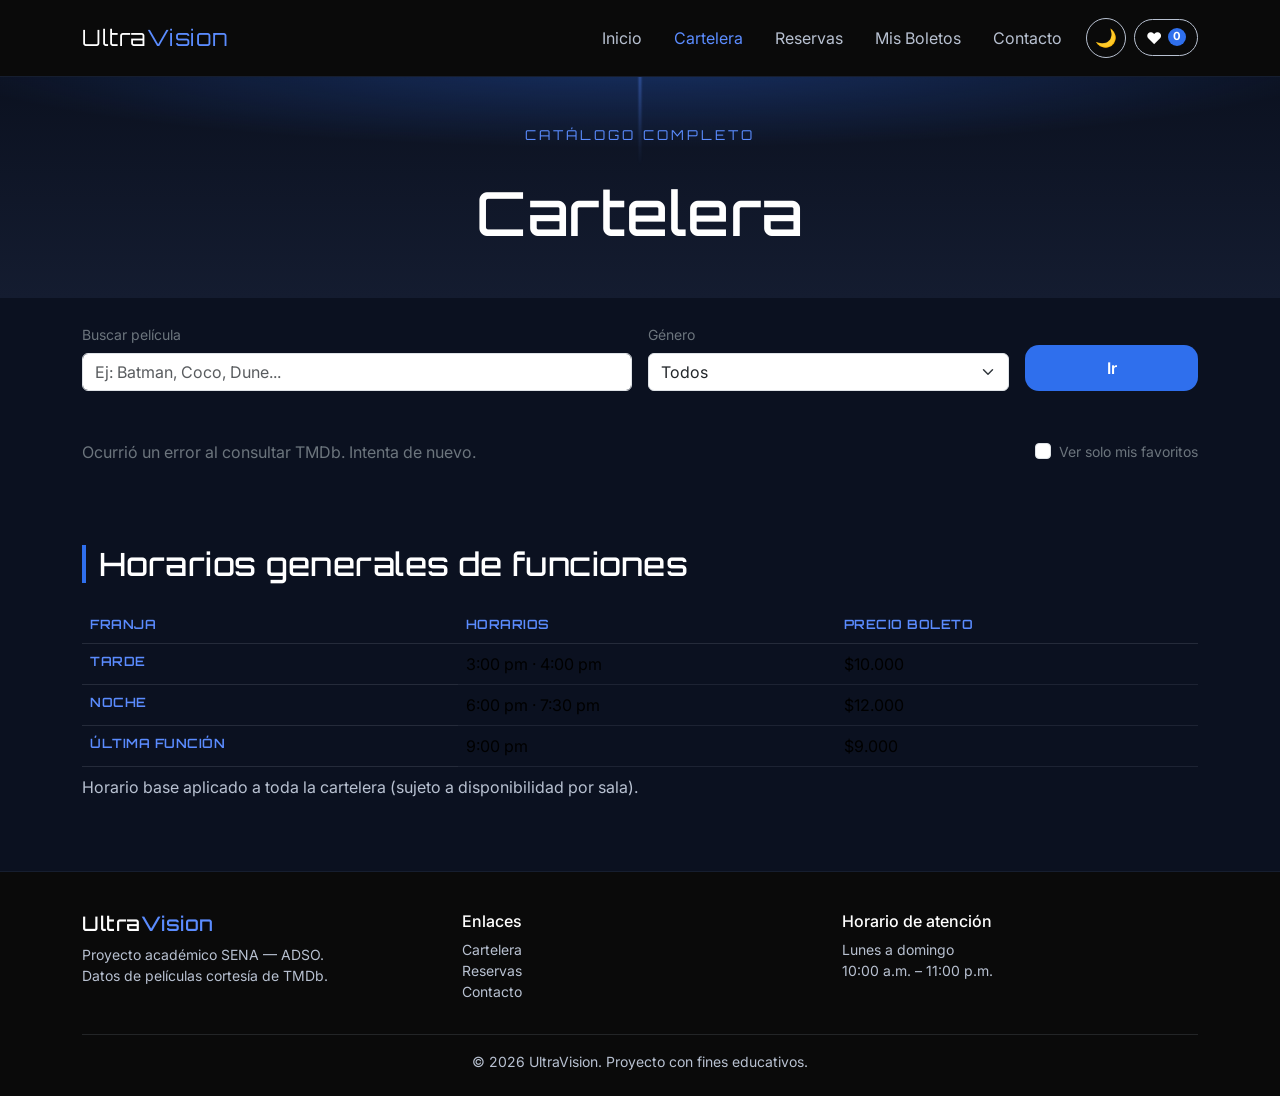
==== pages/cartelera.html @ 1c64a158 "ultimo cambio" ====
<!DOCTYPE html>
<html lang="es">

<head>
  <meta charset="UTF-8">
  <meta name="viewport" content="width=device-width, initial-scale=1.0">
  <title>UltraVision | Cartelera</title>

  <link rel="preconnect" href="https://fonts.googleapis.com">
  <link href="https://fonts.googleapis.com/css2?family=Orbitron:wght@500;700&family=Inter:wght@400;500;600&display=swap"
    rel="stylesheet">

  <link href="https://cdn.jsdelivr.net/npm/bootstrap@5.3.3/dist/css/bootstrap.min.css" rel="stylesheet">
  <link rel="icon" type="image/svg+xml" href="../icons/favicon.svg">
  <link rel="stylesheet" href="../css/styles.css">
</head>

<body>

  <!-- Menú superior (igual al de index.html) -->
  <nav class="navbar navbar-expand-lg navbar-uv sticky-top py-3">
    <div class="container">
      <a class="navbar-brand brand" href="../index.html">Ultra<span>Vision</span></a>
      <button class="navbar-toggler" type="button" data-bs-toggle="collapse" data-bs-target="#navMenu">
        <span class="navbar-toggler-icon"></span>
      </button>
      <div class="collapse navbar-collapse" id="navMenu">
        <ul class="navbar-nav ms-auto gap-lg-3 text-center">
          <li class="nav-item"><a class="nav-link" href="../index.html">Inicio</a></li>
          <li class="nav-item"><a class="nav-link active" href="cartelera.html">Cartelera</a></li>
          <li class="nav-item"><a class="nav-link" href="reservas.html">Reservas</a></li>
          <li class="nav-item"><a class="nav-link" href="mis-boletos.html">Mis Boletos</a></li>
          <li class="nav-item"><a class="nav-link" href="contacto.html">Contacto</a></li>
        </ul>
        <button id="toggleTema" class="ms-lg-3 mt-3 mt-lg-0 mx-auto mx-lg-0" title="Cambiar tema">🌙</button>
        <span class="btn-favoritos-nav ms-lg-2 mt-2 mt-lg-0 mx-auto mx-lg-0" title="Películas favoritas guardadas">
          ❤️ <span id="badgeFavoritos" class="badge-favoritos">0</span>
        </span>
      </div>
    </div>
  </nav>

  <header class="hero-uv py-5">
    <p class="eyebrow">Catálogo completo</p>
    <h1 class="mb-0">Cartelera</h1>
  </header>

  <!-- Buscador + filtro de género. Al enviar, cartelera.js consulta la API -->
  <section class="container mt-4">
    <form id="formFiltros" class="row g-3 align-items-end" role="search">
      <div class="col-12 col-md-6">
        <label for="inputBuscar" class="form-label text-secondary small">Buscar película</label>
        <input type="search" id="inputBuscar" class="form-control" placeholder="Ej: Batman, Coco, Dune...">
      </div>
      <div class="col-8 col-md-4">
        <label for="selectGenero" class="form-label text-secondary small">Género</label>
        <select id="selectGenero" class="form-select">
          <option value="">Todos</option>
        </select>
      </div>
      <div class="col-4 col-md-2">
        <button type="submit" class="btn-uv-primary w-100">Ir</button>
      </div>
    </form>
  </section>

  <!-- Resultados: cartelera.js llena esto con las tarjetas de película -->
  <section class="container my-5">
    <div class="d-flex justify-content-between align-items-center flex-wrap gap-2 mb-2">
      <p id="mensajeEstado" class="text-secondary mb-0"></p>
      <div class="form-check">
        <input class="form-check-input" type="checkbox" id="checkSoloFavoritos">
        <label class="form-check-label text-secondary small" for="checkSoloFavoritos">
          Ver solo mis favoritos
        </label>
      </div>
    </div>
    <div class="row g-4" id="contenedorCartelera"></div>

    <nav aria-label="Paginación de cartelera" class="mt-5">
      <ul class="pagination pagination-uv justify-content-center" id="paginacionCartelera"></ul>
    </nav>
  </section>

  <!-- Tabla fija con los horarios generales (no depende de la API) -->
  <section class="container my-5">
    <h2 class="section-title">Horarios generales de funciones</h2>
    <div class="table-responsive">
      <table class="table table-uv">
        <caption>Horario base aplicado a toda la cartelera (sujeto a disponibilidad por sala).</caption>
        <thead>
          <tr>
            <th scope="col">Franja</th>
            <th scope="col">Horarios</th>
            <th scope="col">Precio boleto</th>
          </tr>
        </thead>
        <tbody>
          <tr>
            <th scope="row">Tarde</th>
            <td>3:00 pm · 4:00 pm</td>
            <td>$10.000</td>
          </tr>
          <tr>
            <th scope="row">Noche</th>
            <td>6:00 pm · 7:30 pm</td>
            <td>$12.000</td>
          </tr>
          <tr>
            <th scope="row">Última función</th>
            <td>9:00 pm</td>
            <td>$9.000</td>
          </tr>
        </tbody>
      </table>
    </div>
  </section>

  <footer class="footer-uv text-center text-md-start">
    <div class="container">
      <div class="row gy-3">
        <div class="col-md-4">
          <h5 class="brand text-white">Ultra<span style="color: var(--uv-blue-glow);">Vision</span></h5>
          <p class="small mb-0">Proyecto académico SENA — ADSO.<br>Datos de películas cortesía de TMDb.</p>
        </div>
        <div class="col-md-4">
          <h6 class="text-white">Enlaces</h6>
          <ul class="list-unstyled small">
            <li><a href="cartelera.html">Cartelera</a></li>
            <li><a href="reservas.html">Reservas</a></li>
            <li><a href="contacto.html">Contacto</a></li>
          </ul>
        </div>
        <div class="col-md-4">
          <h6 class="text-white">Horario de atención</h6>
          <p class="small mb-0">Lunes a domingo<br>10:00 a.m. – 11:00 p.m.</p>
        </div>
      </div>
      <hr class="border-secondary my-3">
      <p class="small mb-0 text-center">&copy; 2026 UltraVision. Proyecto con fines educativos.</p>
    </div>
  </footer>

  <script src="https://cdn.jsdelivr.net/npm/bootstrap@5.3.3/dist/js/bootstrap.bundle.min.js"></script>
  <!-- api.js y app.js deben cargar antes que cartelera.js -->
  <script src="../js/api.js"></script>
  <script src="../js/app.js"></script>
  <script src="../js/cartelera.js"></script>
</body>

</html>
---- css/styles.css ----
/* Colores y tipografías principales del sitio, reutilizables en todo el CSS */
:root {
  --uv-bg: #0B1120;
  --uv-bg-alt: #141C30;
  --uv-bg-card: #1B2540;
  --uv-blue: #2F6FED;
  --uv-blue-glow: #5B8CFF;
  --uv-gray: #B8C1D1;
  --uv-black: #0A0A0A;
  --uv-white: #FFFFFF;

  --font-display: 'Orbitron', sans-serif;
  --font-body: 'Inter', sans-serif;

  --uv-radius: 14px;
  --uv-transition: 0.25s ease;
}

* {
  box-sizing: border-box;
}

body {
  background-color: var(--uv-bg);
  color: var(--uv-white);
  font-family: var(--font-body);
  margin: 0;
  padding: 0;
}

/* Títulos y logo usan la fuente "de cine" */
h1,
h2,
h3,
h4,
.brand {
  font-family: var(--font-display);
  letter-spacing: 0.5px;
}

a {
  text-decoration: none;
  color: var(--uv-blue-glow);
}

/* Navbar */
.navbar-uv {
  background-color: var(--uv-black);
  border-bottom: 1px solid rgba(91, 140, 255, 0.15);
}

.navbar-uv .brand {
  color: var(--uv-white);
  font-size: 1.4rem;
}

.navbar-uv .brand span {
  color: var(--uv-blue-glow);
}

.navbar-uv .nav-link {
  color: var(--uv-gray) !important;
  transition: color var(--uv-transition);
}

.navbar-uv .nav-link:hover,
.navbar-uv .nav-link.active {
  color: var(--uv-blue-glow) !important;
}

/* Hero: fondo con degradado azul + una línea de luz animada (::before) */
.hero-uv {
  position: relative;
  overflow: hidden;
  background: radial-gradient(ellipse 80% 60% at 50% -10%, rgba(47, 111, 237, 0.35), transparent 70%),
    linear-gradient(180deg, var(--uv-bg) 0%, var(--uv-bg-alt) 100%);
  padding: 5rem 1.5rem 4rem;
  text-align: center;
}

.hero-uv::before {
  content: "";
  position: absolute;
  top: -20%;
  left: 50%;
  width: 2px;
  height: 60%;
  background: linear-gradient(180deg, rgba(91, 140, 255, 0.8), transparent);
  transform: translateX(-50%) rotate(0deg);
  filter: blur(1px);
  animation: uv-beam-sweep 6s ease-in-out infinite;
  pointer-events: none;
}

/* Mueve la línea de luz de un lado a otro */
@keyframes uv-beam-sweep {

  0%,
  100% {
    transform: translateX(-50%) rotate(-12deg);
    opacity: 0.5;
  }

  50% {
    transform: translateX(-50%) rotate(12deg);
    opacity: 0.9;
  }
}

.hero-uv .eyebrow {
  color: var(--uv-blue-glow);
  font-family: var(--font-display);
  font-size: 0.85rem;
  letter-spacing: 3px;
  text-transform: uppercase;
}

.hero-uv h1 {
  font-size: clamp(2.2rem, 5vw, 3.8rem);
  margin: 0.5rem 0 1rem;
}

.hero-uv p {
  color: var(--uv-gray);
  max-width: 600px;
  margin: 0 auto 2rem;
}

/* Botones */
.btn-uv-primary {
  background-color: var(--uv-blue);
  color: var(--uv-white);
  border: none;
  border-radius: var(--uv-radius);
  padding: 0.7rem 1.8rem;
  font-weight: 600;
  transition: background-color var(--uv-transition), transform var(--uv-transition);
}

.btn-uv-primary:hover {
  background-color: var(--uv-blue-glow);
  color: var(--uv-white);
  transform: translateY(-2px);
}

.btn-uv-outline {
  background-color: transparent;
  color: var(--uv-white);
  border: 1px solid var(--uv-gray);
  border-radius: var(--uv-radius);
  padding: 0.7rem 1.8rem;
  transition: border-color var(--uv-transition), color var(--uv-transition);
}

.btn-uv-outline:hover {
  border-color: var(--uv-blue-glow);
  color: var(--uv-blue-glow);
}

/* Tarjetas de película */
.card-uv {
  position: relative;
  /* para poder ubicar el botón de favorito adentro */
  background-color: var(--uv-bg-card);
  border: 1px solid rgba(184, 193, 209, 0.08);
  border-radius: var(--uv-radius);
  overflow: hidden;
  transition: transform var(--uv-transition), box-shadow var(--uv-transition);
}

.card-uv:hover {
  transform: translateY(-6px);
  box-shadow: 0 12px 30px rgba(47, 111, 237, 0.25);
}

.card-uv img {
  width: 100%;
  aspect-ratio: 2 / 3;
  /* proporción de póster de cine */
  object-fit: cover;
}

.card-uv .card-body {
  color: var(--uv-white);
}

.card-uv .card-body small {
  color: var(--uv-gray);
}

/* Línea azul a la izquierda de cada título de sección */
.section-title {
  border-left: 4px solid var(--uv-blue);
  padding-left: 0.8rem;
  margin-bottom: 1.5rem;
}

/* Footer */
.footer-uv {
  background-color: var(--uv-black);
  color: var(--uv-gray);
  padding: 2.5rem 1.5rem 1.5rem;
  border-top: 1px solid rgba(91, 140, 255, 0.15);
}

.footer-uv a {
  color: var(--uv-gray);
}

.footer-uv a:hover {
  color: var(--uv-blue-glow);
}

@media (max-width: 768px) {
  .hero-uv {
    padding: 3.5rem 1rem 2.5rem;
  }
}

/* Contorno visible al navegar con teclado (accesibilidad) */
a:focus-visible,
button:focus-visible,
input:focus-visible {
  outline: 2px solid var(--uv-blue-glow);
  outline-offset: 2px;
}

/* Modo claro: al agregar la clase "light-mode" al body (con JS),
   estas variables se sobrescriben y todo el sitio cambia de color */
body.light-mode {
  --uv-bg: #F4F6FB;
  --uv-bg-alt: #E7ECF7;
  --uv-bg-card: #FFFFFF;
  --uv-black: #FFFFFF;
  --uv-gray: #4A5568;
  --uv-white: #0B1120;
}

body.light-mode .navbar-uv {
  border-bottom: 1px solid rgba(47, 111, 237, 0.15);
}

body.light-mode .navbar-uv .brand {
  color: var(--uv-white);
}

body.light-mode .card-uv {
  border: 1px solid rgba(11, 17, 32, 0.08);
  box-shadow: 0 2px 10px rgba(11, 17, 32, 0.06);
}

body.light-mode .footer-uv {
  border-top: 1px solid rgba(47, 111, 237, 0.15);
}

body.light-mode .table-uv {
  color: var(--uv-white);
}

/* Botón de tema (🌙 / ☀️) */
#toggleTema {
  background: transparent;
  border: 1px solid var(--uv-gray);
  color: var(--uv-white);
  border-radius: 50px;
  width: 40px;
  height: 40px;
  display: inline-flex;
  align-items: center;
  justify-content: center;
  font-size: 1.1rem;
  transition: border-color var(--uv-transition), transform var(--uv-transition);
}

#toggleTema:hover {
  border-color: var(--uv-blue-glow);
  transform: rotate(15deg);
}

/* Botón corazón dentro de cada card */
.btn-favorito {
  background: rgba(10, 10, 10, 0.55);
  border: none;
  border-radius: 50%;
  width: 34px;
  height: 34px;
  display: flex;
  align-items: center;
  justify-content: center;
  position: absolute;
  top: 8px;
  right: 8px;
  font-size: 1.1rem;
  transition: transform var(--uv-transition);
}

.btn-favorito:hover {
  transform: scale(1.15);
}

/* Botón "❤️ 0" en el navbar */
.btn-favoritos-nav {
  background: transparent;
  border: 1px solid var(--uv-gray);
  color: var(--uv-white);
  border-radius: 50px;
  padding: 0.35rem 0.7rem;
  display: inline-flex;
  align-items: center;
  gap: 0.35rem;
  transition: border-color var(--uv-transition), color var(--uv-transition);
}

.btn-favoritos-nav:hover {
  border-color: var(--uv-blue-glow);
  color: var(--uv-blue-glow);
}

.badge-favoritos {
  background-color: var(--uv-blue);
  color: #fff;
  font-size: 0.7rem;
  font-weight: 700;
  border-radius: 999px;
  min-width: 18px;
  height: 18px;
  display: inline-flex;
  align-items: center;
  justify-content: center;
  padding: 0 4px;
  position: relative;
  top: -1px;
}

/* Respeta la preferencia de "reducir movimiento" del sistema operativo */
@media (prefers-reduced-motion: reduce) {
  .hero-uv::before {
    animation: none;
  }

  .card-uv:hover {
    transform: none;
  }
}

/* Paginación de resultados (botones 1, 2, 3...) */
.pagination-uv .page-link {
  background-color: var(--uv-bg-card);
  border-color: rgba(184, 193, 209, 0.15);
  color: var(--uv-gray);
}

.pagination-uv .page-item.active .page-link {
  background-color: var(--uv-blue);
  border-color: var(--uv-blue);
  color: #fff;
}

.pagination-uv .page-link:hover {
  background-color: var(--uv-bg-alt);
  color: var(--uv-blue-glow);
}

.pagination-uv .page-item.disabled .page-link {
  background-color: var(--uv-bg-card);
  opacity: 0.4;
}

/* Efecto "brillante" que se muestra mientras cargan los pósters */
.skeleton-uv {
  background: linear-gradient(90deg, var(--uv-bg-card) 25%, var(--uv-bg-alt) 37%, var(--uv-bg-card) 63%);
  background-size: 400% 100%;
  animation: skeletonShine 1.4s ease infinite;
  border-radius: var(--uv-radius);
  aspect-ratio: 2 / 3;
}

@keyframes skeletonShine {
  0% {
    background-position: 100% 50%;
  }

  100% {
    background-position: 0 50%;
  }
}

@media (prefers-reduced-motion: reduce) {
  .skeleton-uv {
    animation: none;
  }
}

/* Tablas, por ejemplo para la lista de "Mis Boletos" */
.table-uv {
  color: var(--uv-white);
  --bs-table-bg: transparent;
}

.table-uv th {
  color: var(--uv-blue-glow);
  font-family: var(--font-display);
  font-weight: 600;
  font-size: 0.8rem;
  letter-spacing: 0.5px;
  text-transform: uppercase;
  border-color: rgba(184, 193, 209, 0.15) !important;
}

.table-uv td {
  border-color: rgba(184, 193, 209, 0.1) !important;
  vertical-align: middle;
}

.table-uv caption {
  color: var(--uv-gray);
}
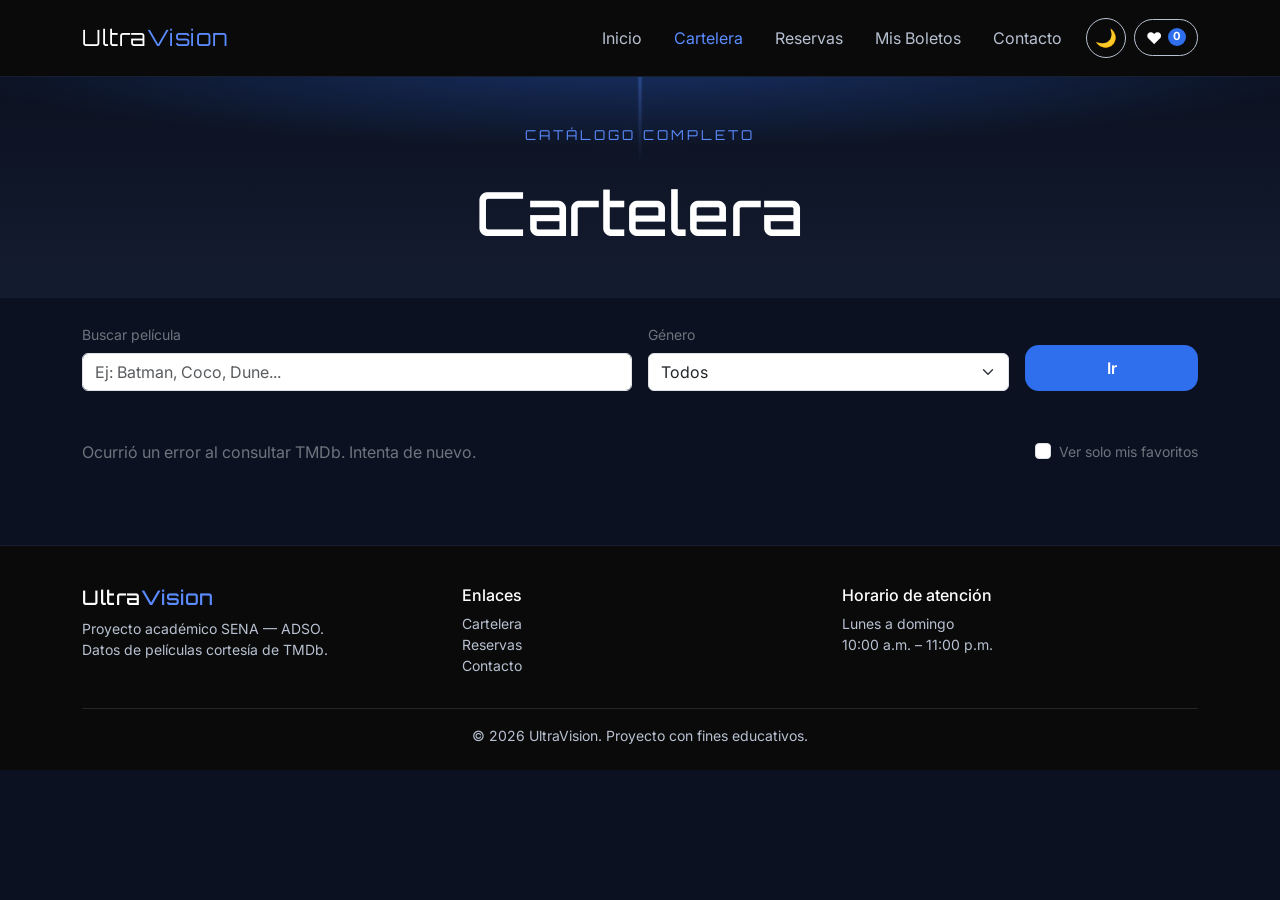
==== commit a43a54fe: "ca" ====
--- a/pages/cartelera.html
+++ b/pages/cartelera.html
@@ -82,40 +82,7 @@
     </nav>
   </section>
 
-  <!-- Tabla fija con los horarios generales (no depende de la API) -->
-  <section class="container my-5">
-    <h2 class="section-title">Horarios generales de funciones</h2>
-    <div class="table-responsive">
-      <table class="table table-uv">
-        <caption>Horario base aplicado a toda la cartelera (sujeto a disponibilidad por sala).</caption>
-        <thead>
-          <tr>
-            <th scope="col">Franja</th>
-            <th scope="col">Horarios</th>
-            <th scope="col">Precio boleto</th>
-          </tr>
-        </thead>
-        <tbody>
-          <tr>
-            <th scope="row">Tarde</th>
-            <td>3:00 pm · 4:00 pm</td>
-            <td>$10.000</td>
-          </tr>
-          <tr>
-            <th scope="row">Noche</th>
-            <td>6:00 pm · 7:30 pm</td>
-            <td>$12.000</td>
-          </tr>
-          <tr>
-            <th scope="row">Última función</th>
-            <td>9:00 pm</td>
-            <td>$9.000</td>
-          </tr>
-        </tbody>
-      </table>
-    </div>
-  </section>
-
+  <!-- Pie de página -->
   <footer class="footer-uv text-center text-md-start">
     <div class="container">
       <div class="row gy-3">
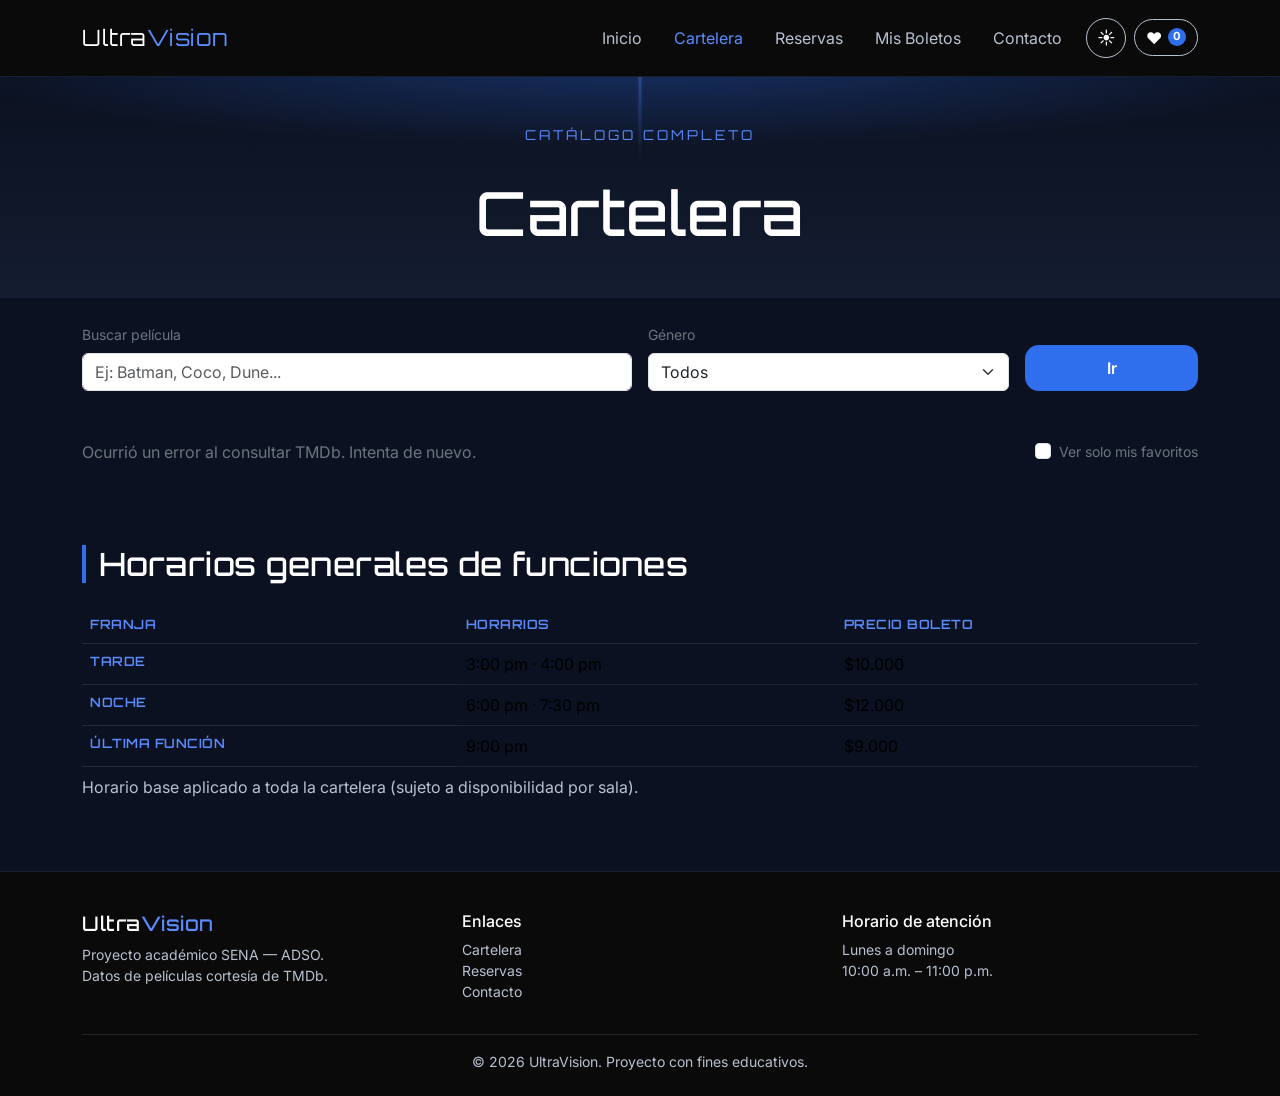
==== commit 5b4b1e80: "cambio en dark y light mode" ====
--- a/pages/cartelera.html
+++ b/pages/cartelera.html
@@ -32,7 +32,7 @@
           <li class="nav-item"><a class="nav-link" href="mis-boletos.html">Mis Boletos</a></li>
           <li class="nav-item"><a class="nav-link" href="contacto.html">Contacto</a></li>
         </ul>
-        <button id="toggleTema" class="ms-lg-3 mt-3 mt-lg-0 mx-auto mx-lg-0" title="Cambiar tema">🌙</button>
+        <button id="toggleTema" class="ms-lg-3 mt-3 mt-lg-0 mx-auto mx-lg-0" title="Cambiar tema">☀️</button>
         <span class="btn-favoritos-nav ms-lg-2 mt-2 mt-lg-0 mx-auto mx-lg-0" title="Películas favoritas guardadas">
           ❤️ <span id="badgeFavoritos" class="badge-favoritos">0</span>
         </span>
@@ -82,7 +82,40 @@
     </nav>
   </section>
 
-  <!-- Pie de página -->
+  <!-- Tabla fija con los horarios generales (no depende de la API) -->
+  <section class="container my-5">
+    <h2 class="section-title">Horarios generales de funciones</h2>
+    <div class="table-responsive">
+      <table class="table table-uv">
+        <caption>Horario base aplicado a toda la cartelera (sujeto a disponibilidad por sala).</caption>
+        <thead>
+          <tr>
+            <th scope="col">Franja</th>
+            <th scope="col">Horarios</th>
+            <th scope="col">Precio boleto</th>
+          </tr>
+        </thead>
+        <tbody>
+          <tr>
+            <th scope="row">Tarde</th>
+            <td>3:00 pm · 4:00 pm</td>
+            <td>$10.000</td>
+          </tr>
+          <tr>
+            <th scope="row">Noche</th>
+            <td>6:00 pm · 7:30 pm</td>
+            <td>$12.000</td>
+          </tr>
+          <tr>
+            <th scope="row">Última función</th>
+            <td>9:00 pm</td>
+            <td>$9.000</td>
+          </tr>
+        </tbody>
+      </table>
+    </div>
+  </section>
+
   <footer class="footer-uv text-center text-md-start">
     <div class="container">
       <div class="row gy-3">
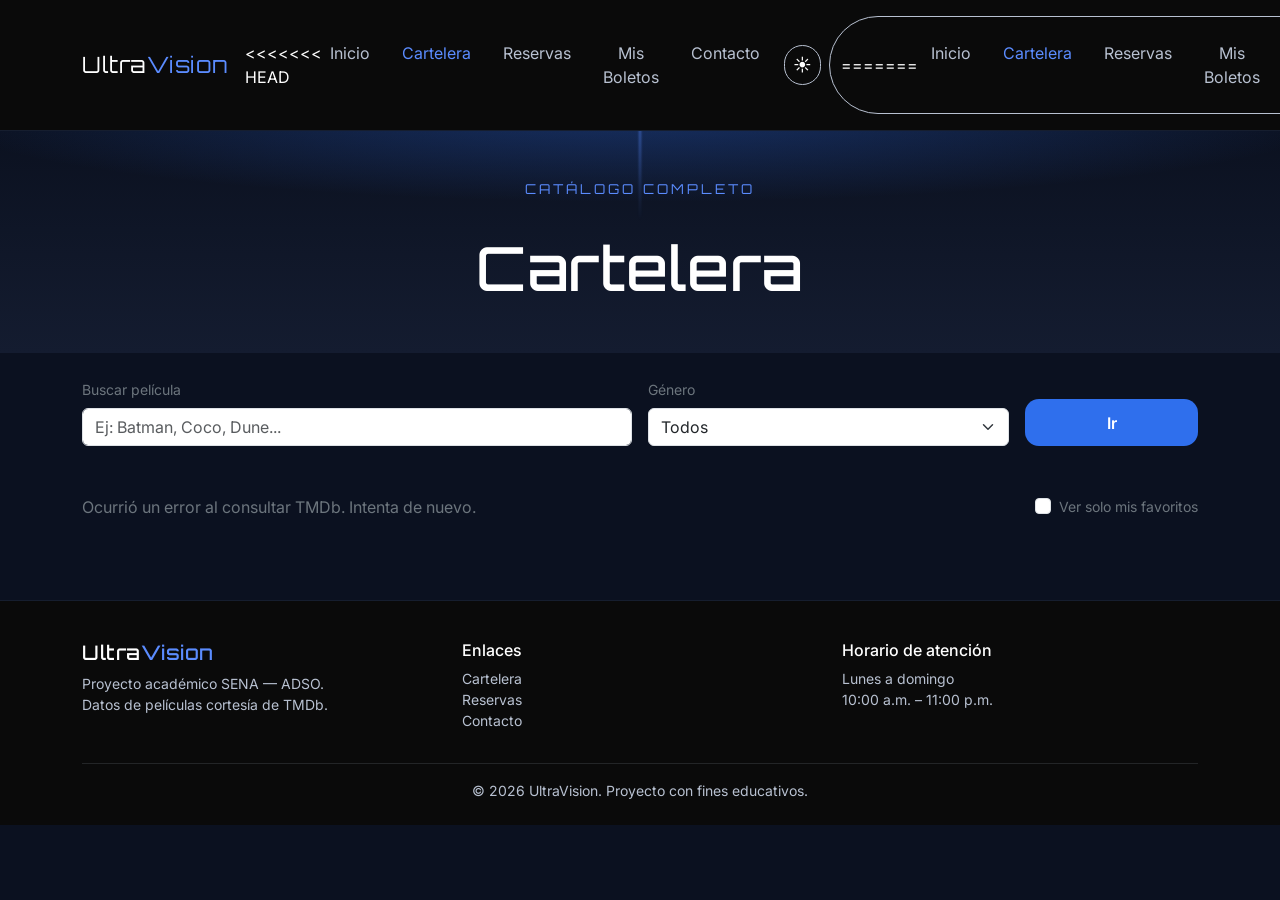
==== commit 7c488319: "cambio en dark y light mode" ====
--- a/pages/cartelera.html
+++ b/pages/cartelera.html
@@ -2,28 +2,28 @@
 <html lang="es">
 
 <head>
-  <meta charset="UTF-8">
-  <meta name="viewport" content="width=device-width, initial-scale=1.0">
-  <title>UltraVision | Cartelera</title>
+    <meta charset="UTF-8">
+    <meta name="viewport" content="width=device-width, initial-scale=1.0">
+    <title>UltraVision | Cartelera</title>
 
-  <link rel="preconnect" href="https://fonts.googleapis.com">
-  <link href="https://fonts.googleapis.com/css2?family=Orbitron:wght@500;700&family=Inter:wght@400;500;600&display=swap"
-    rel="stylesheet">
+    <link rel="preconnect" href="https://fonts.googleapis.com">
+    <link href="https://fonts.googleapis.com/css2?family=Orbitron:wght@500;700&family=Inter:wght@400;500;600&display=swap" rel="stylesheet">
 
-  <link href="https://cdn.jsdelivr.net/npm/bootstrap@5.3.3/dist/css/bootstrap.min.css" rel="stylesheet">
-  <link rel="icon" type="image/svg+xml" href="../icons/favicon.svg">
-  <link rel="stylesheet" href="../css/styles.css">
+    <link href="https://cdn.jsdelivr.net/npm/bootstrap@5.3.3/dist/css/bootstrap.min.css" rel="stylesheet">
+    <link rel="icon" type="image/svg+xml" href="../icons/favicon.svg">
+    <link rel="stylesheet" href="../css/styles.css">
 </head>
 
 <body>
 
-  <!-- Menú superior (igual al de index.html) -->
-  <nav class="navbar navbar-expand-lg navbar-uv sticky-top py-3">
-    <div class="container">
-      <a class="navbar-brand brand" href="../index.html">Ultra<span>Vision</span></a>
-      <button class="navbar-toggler" type="button" data-bs-toggle="collapse" data-bs-target="#navMenu">
+    <!-- Menú superior (igual al de index.html) -->
+    <nav class="navbar navbar-expand-lg navbar-uv sticky-top py-3">
+        <div class="container">
+            <a class="navbar-brand brand" href="../index.html">Ultra<span>Vision</span></a>
+            <button class="navbar-toggler" type="button" data-bs-toggle="collapse" data-bs-target="#navMenu">
         <span class="navbar-toggler-icon"></span>
       </button>
+<<<<<<< HEAD
       <div class="collapse navbar-collapse" id="navMenu">
         <ul class="navbar-nav ms-auto gap-lg-3 text-center">
           <li class="nav-item"><a class="nav-link" href="../index.html">Inicio</a></li>
@@ -34,88 +34,67 @@
         </ul>
         <button id="toggleTema" class="ms-lg-3 mt-3 mt-lg-0 mx-auto mx-lg-0" title="Cambiar tema">☀️</button>
         <span class="btn-favoritos-nav ms-lg-2 mt-2 mt-lg-0 mx-auto mx-lg-0" title="Películas favoritas guardadas">
+=======
+            <div class="collapse navbar-collapse" id="navMenu">
+                <ul class="navbar-nav ms-auto gap-lg-3 text-center">
+                    <li class="nav-item"><a class="nav-link" href="../index.html">Inicio</a></li>
+                    <li class="nav-item"><a class="nav-link active" href="cartelera.html">Cartelera</a></li>
+                    <li class="nav-item"><a class="nav-link" href="reservas.html">Reservas</a></li>
+                    <li class="nav-item"><a class="nav-link" href="mis-boletos.html">Mis Boletos</a></li>
+                    <li class="nav-item"><a class="nav-link" href="contacto.html">Contacto</a></li>
+                </ul>
+                <button id="toggleTema" class="ms-lg-3 mt-3 mt-lg-0 mx-auto mx-lg-0" title="Cambiar tema">🌙</button>
+                <span class="btn-favoritos-nav ms-lg-2 mt-2 mt-lg-0 mx-auto mx-lg-0" title="Películas favoritas guardadas">
+>>>>>>> 82a6a83113a05e63a1d621880851ee2aac3d255f
           ❤️ <span id="badgeFavoritos" class="badge-favoritos">0</span>
-        </span>
-      </div>
-    </div>
-  </nav>
+                </span>
+            </div>
+        </div>
+    </nav>
 
-  <header class="hero-uv py-5">
-    <p class="eyebrow">Catálogo completo</p>
-    <h1 class="mb-0">Cartelera</h1>
-  </header>
+    <header class="hero-uv py-5">
+        <p class="eyebrow">Catálogo completo</p>
+        <h1 class="mb-0">Cartelera</h1>
+    </header>
 
-  <!-- Buscador + filtro de género. Al enviar, cartelera.js consulta la API -->
-  <section class="container mt-4">
-    <form id="formFiltros" class="row g-3 align-items-end" role="search">
-      <div class="col-12 col-md-6">
-        <label for="inputBuscar" class="form-label text-secondary small">Buscar película</label>
-        <input type="search" id="inputBuscar" class="form-control" placeholder="Ej: Batman, Coco, Dune...">
-      </div>
-      <div class="col-8 col-md-4">
-        <label for="selectGenero" class="form-label text-secondary small">Género</label>
-        <select id="selectGenero" class="form-select">
+    <!-- Buscador + filtro de género. Al enviar, cartelera.js consulta la API -->
+    <section class="container mt-4">
+        <form id="formFiltros" class="row g-3 align-items-end" role="search">
+            <div class="col-12 col-md-6">
+                <label for="inputBuscar" class="form-label text-secondary small">Buscar película</label>
+                <input type="search" id="inputBuscar" class="form-control" placeholder="Ej: Batman, Coco, Dune...">
+            </div>
+            <div class="col-8 col-md-4">
+                <label for="selectGenero" class="form-label text-secondary small">Género</label>
+                <select id="selectGenero" class="form-select">
           <option value="">Todos</option>
         </select>
-      </div>
-      <div class="col-4 col-md-2">
-        <button type="submit" class="btn-uv-primary w-100">Ir</button>
-      </div>
-    </form>
-  </section>
+            </div>
+            <div class="col-4 col-md-2">
+                <button type="submit" class="btn-uv-primary w-100">Ir</button>
+            </div>
+        </form>
+    </section>
 
-  <!-- Resultados: cartelera.js llena esto con las tarjetas de película -->
-  <section class="container my-5">
-    <div class="d-flex justify-content-between align-items-center flex-wrap gap-2 mb-2">
-      <p id="mensajeEstado" class="text-secondary mb-0"></p>
-      <div class="form-check">
-        <input class="form-check-input" type="checkbox" id="checkSoloFavoritos">
-        <label class="form-check-label text-secondary small" for="checkSoloFavoritos">
+    <!-- Resultados: cartelera.js llena esto con las tarjetas de película -->
+    <section class="container my-5">
+        <div class="d-flex justify-content-between align-items-center flex-wrap gap-2 mb-2">
+            <p id="mensajeEstado" class="text-secondary mb-0"></p>
+            <div class="form-check">
+                <input class="form-check-input" type="checkbox" id="checkSoloFavoritos">
+                <label class="form-check-label text-secondary small" for="checkSoloFavoritos">
           Ver solo mis favoritos
         </label>
-      </div>
-    </div>
-    <div class="row g-4" id="contenedorCartelera"></div>
+            </div>
+        </div>
+        <div class="row g-4" id="contenedorCartelera"></div>
 
-    <nav aria-label="Paginación de cartelera" class="mt-5">
-      <ul class="pagination pagination-uv justify-content-center" id="paginacionCartelera"></ul>
-    </nav>
-  </section>
+        <nav aria-label="Paginación de cartelera" class="mt-5">
+            <ul class="pagination pagination-uv justify-content-center" id="paginacionCartelera"></ul>
+        </nav>
+    </section>
 
-  <!-- Tabla fija con los horarios generales (no depende de la API) -->
-  <section class="container my-5">
-    <h2 class="section-title">Horarios generales de funciones</h2>
-    <div class="table-responsive">
-      <table class="table table-uv">
-        <caption>Horario base aplicado a toda la cartelera (sujeto a disponibilidad por sala).</caption>
-        <thead>
-          <tr>
-            <th scope="col">Franja</th>
-            <th scope="col">Horarios</th>
-            <th scope="col">Precio boleto</th>
-          </tr>
-        </thead>
-        <tbody>
-          <tr>
-            <th scope="row">Tarde</th>
-            <td>3:00 pm · 4:00 pm</td>
-            <td>$10.000</td>
-          </tr>
-          <tr>
-            <th scope="row">Noche</th>
-            <td>6:00 pm · 7:30 pm</td>
-            <td>$12.000</td>
-          </tr>
-          <tr>
-            <th scope="row">Última función</th>
-            <td>9:00 pm</td>
-            <td>$9.000</td>
-          </tr>
-        </tbody>
-      </table>
-    </div>
-  </section>
-
+  <!-- Pie de página -->
   <footer class="footer-uv text-center text-md-start">
     <div class="container">
       <div class="row gy-3">
@@ -141,11 +120,11 @@
     </div>
   </footer>
 
-  <script src="https://cdn.jsdelivr.net/npm/bootstrap@5.3.3/dist/js/bootstrap.bundle.min.js"></script>
-  <!-- api.js y app.js deben cargar antes que cartelera.js -->
-  <script src="../js/api.js"></script>
-  <script src="../js/app.js"></script>
-  <script src="../js/cartelera.js"></script>
+    <script src="https://cdn.jsdelivr.net/npm/bootstrap@5.3.3/dist/js/bootstrap.bundle.min.js"></script>
+    <!-- api.js y app.js deben cargar antes que cartelera.js -->
+    <script src="../js/api.js"></script>
+    <script src="../js/app.js"></script>
+    <script src="../js/cartelera.js"></script>
 </body>
 
 </html>
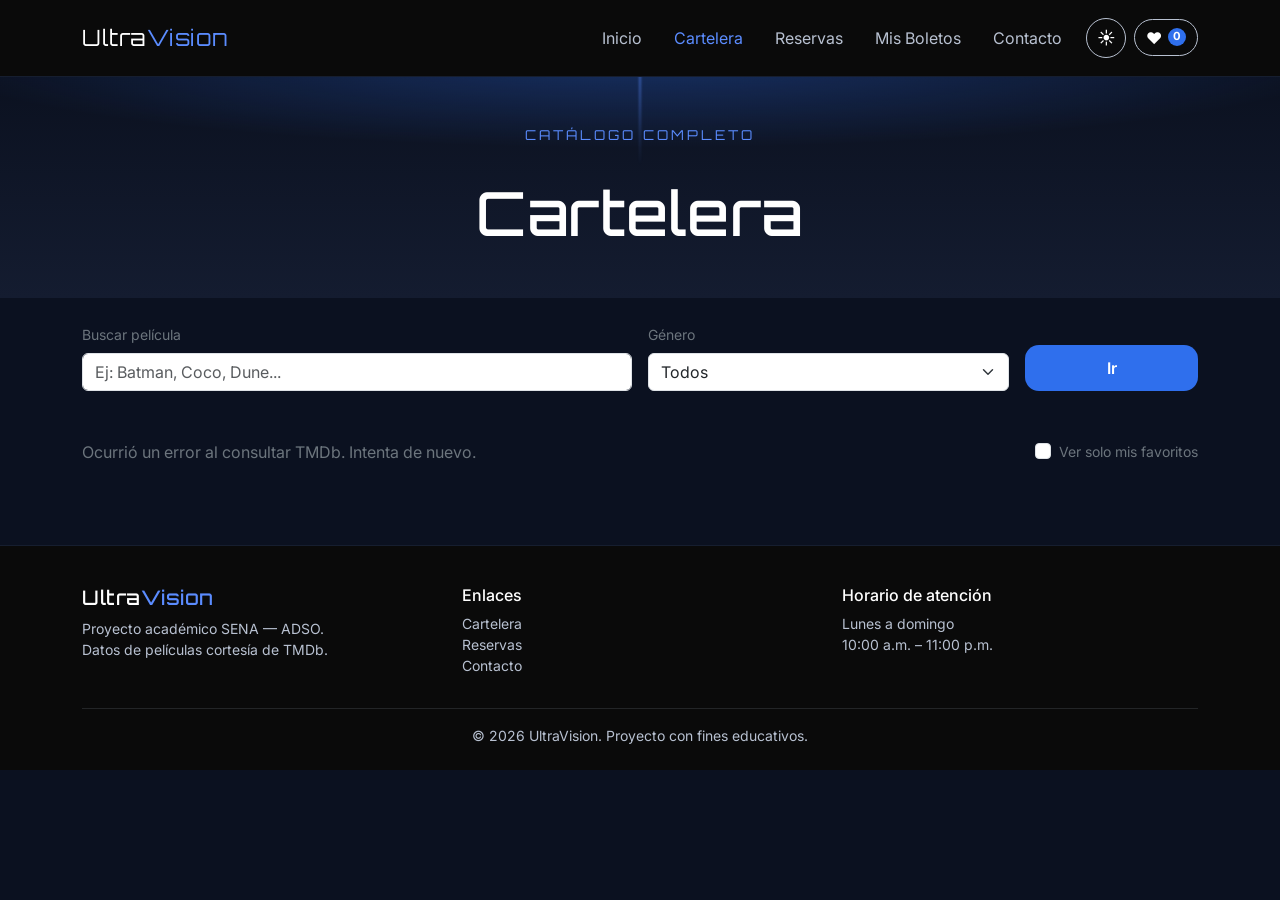
==== commit 8df5581d: "c" ====
--- a/pages/cartelera.html
+++ b/pages/cartelera.html
@@ -2,28 +2,28 @@
 <html lang="es">
 
 <head>
-    <meta charset="UTF-8">
-    <meta name="viewport" content="width=device-width, initial-scale=1.0">
-    <title>UltraVision | Cartelera</title>
+  <meta charset="UTF-8">
+  <meta name="viewport" content="width=device-width, initial-scale=1.0">
+  <title>UltraVision | Cartelera</title>
 
-    <link rel="preconnect" href="https://fonts.googleapis.com">
-    <link href="https://fonts.googleapis.com/css2?family=Orbitron:wght@500;700&family=Inter:wght@400;500;600&display=swap" rel="stylesheet">
+  <link rel="preconnect" href="https://fonts.googleapis.com">
+  <link href="https://fonts.googleapis.com/css2?family=Orbitron:wght@500;700&family=Inter:wght@400;500;600&display=swap"
+    rel="stylesheet">
 
-    <link href="https://cdn.jsdelivr.net/npm/bootstrap@5.3.3/dist/css/bootstrap.min.css" rel="stylesheet">
-    <link rel="icon" type="image/svg+xml" href="../icons/favicon.svg">
-    <link rel="stylesheet" href="../css/styles.css">
+  <link href="https://cdn.jsdelivr.net/npm/bootstrap@5.3.3/dist/css/bootstrap.min.css" rel="stylesheet">
+  <link rel="icon" type="image/svg+xml" href="../icons/favicon.svg">
+  <link rel="stylesheet" href="../css/styles.css">
 </head>
 
 <body>
 
-    <!-- Menú superior (igual al de index.html) -->
-    <nav class="navbar navbar-expand-lg navbar-uv sticky-top py-3">
-        <div class="container">
-            <a class="navbar-brand brand" href="../index.html">Ultra<span>Vision</span></a>
-            <button class="navbar-toggler" type="button" data-bs-toggle="collapse" data-bs-target="#navMenu">
+  <!-- Menú superior (igual al de index.html) -->
+  <nav class="navbar navbar-expand-lg navbar-uv sticky-top py-3">
+    <div class="container">
+      <a class="navbar-brand brand" href="../index.html">Ultra<span>Vision</span></a>
+      <button class="navbar-toggler" type="button" data-bs-toggle="collapse" data-bs-target="#navMenu">
         <span class="navbar-toggler-icon"></span>
       </button>
-<<<<<<< HEAD
       <div class="collapse navbar-collapse" id="navMenu">
         <ul class="navbar-nav ms-auto gap-lg-3 text-center">
           <li class="nav-item"><a class="nav-link" href="../index.html">Inicio</a></li>
@@ -34,65 +34,53 @@
         </ul>
         <button id="toggleTema" class="ms-lg-3 mt-3 mt-lg-0 mx-auto mx-lg-0" title="Cambiar tema">☀️</button>
         <span class="btn-favoritos-nav ms-lg-2 mt-2 mt-lg-0 mx-auto mx-lg-0" title="Películas favoritas guardadas">
-=======
-            <div class="collapse navbar-collapse" id="navMenu">
-                <ul class="navbar-nav ms-auto gap-lg-3 text-center">
-                    <li class="nav-item"><a class="nav-link" href="../index.html">Inicio</a></li>
-                    <li class="nav-item"><a class="nav-link active" href="cartelera.html">Cartelera</a></li>
-                    <li class="nav-item"><a class="nav-link" href="reservas.html">Reservas</a></li>
-                    <li class="nav-item"><a class="nav-link" href="mis-boletos.html">Mis Boletos</a></li>
-                    <li class="nav-item"><a class="nav-link" href="contacto.html">Contacto</a></li>
-                </ul>
-                <button id="toggleTema" class="ms-lg-3 mt-3 mt-lg-0 mx-auto mx-lg-0" title="Cambiar tema">🌙</button>
-                <span class="btn-favoritos-nav ms-lg-2 mt-2 mt-lg-0 mx-auto mx-lg-0" title="Películas favoritas guardadas">
->>>>>>> 82a6a83113a05e63a1d621880851ee2aac3d255f
           ❤️ <span id="badgeFavoritos" class="badge-favoritos">0</span>
-                </span>
-            </div>
-        </div>
-    </nav>
+        </span>
+      </div>
+    </div>
+  </nav>
 
-    <header class="hero-uv py-5">
-        <p class="eyebrow">Catálogo completo</p>
-        <h1 class="mb-0">Cartelera</h1>
-    </header>
+  <header class="hero-uv py-5">
+    <p class="eyebrow">Catálogo completo</p>
+    <h1 class="mb-0">Cartelera</h1>
+  </header>
 
-    <!-- Buscador + filtro de género. Al enviar, cartelera.js consulta la API -->
-    <section class="container mt-4">
-        <form id="formFiltros" class="row g-3 align-items-end" role="search">
-            <div class="col-12 col-md-6">
-                <label for="inputBuscar" class="form-label text-secondary small">Buscar película</label>
-                <input type="search" id="inputBuscar" class="form-control" placeholder="Ej: Batman, Coco, Dune...">
-            </div>
-            <div class="col-8 col-md-4">
-                <label for="selectGenero" class="form-label text-secondary small">Género</label>
-                <select id="selectGenero" class="form-select">
+  <!-- Buscador + filtro de género. Al enviar, cartelera.js consulta la API -->
+  <section class="container mt-4">
+    <form id="formFiltros" class="row g-3 align-items-end" role="search">
+      <div class="col-12 col-md-6">
+        <label for="inputBuscar" class="form-label text-secondary small">Buscar película</label>
+        <input type="search" id="inputBuscar" class="form-control" placeholder="Ej: Batman, Coco, Dune...">
+      </div>
+      <div class="col-8 col-md-4">
+        <label for="selectGenero" class="form-label text-secondary small">Género</label>
+        <select id="selectGenero" class="form-select">
           <option value="">Todos</option>
         </select>
-            </div>
-            <div class="col-4 col-md-2">
-                <button type="submit" class="btn-uv-primary w-100">Ir</button>
-            </div>
-        </form>
-    </section>
+      </div>
+      <div class="col-4 col-md-2">
+        <button type="submit" class="btn-uv-primary w-100">Ir</button>
+      </div>
+    </form>
+  </section>
 
-    <!-- Resultados: cartelera.js llena esto con las tarjetas de película -->
-    <section class="container my-5">
-        <div class="d-flex justify-content-between align-items-center flex-wrap gap-2 mb-2">
-            <p id="mensajeEstado" class="text-secondary mb-0"></p>
-            <div class="form-check">
-                <input class="form-check-input" type="checkbox" id="checkSoloFavoritos">
-                <label class="form-check-label text-secondary small" for="checkSoloFavoritos">
+  <!-- Resultados: cartelera.js llena esto con las tarjetas de película -->
+  <section class="container my-5">
+    <div class="d-flex justify-content-between align-items-center flex-wrap gap-2 mb-2">
+      <p id="mensajeEstado" class="text-secondary mb-0"></p>
+      <div class="form-check">
+        <input class="form-check-input" type="checkbox" id="checkSoloFavoritos">
+        <label class="form-check-label text-secondary small" for="checkSoloFavoritos">
           Ver solo mis favoritos
         </label>
-            </div>
-        </div>
-        <div class="row g-4" id="contenedorCartelera"></div>
+      </div>
+    </div>
+    <div class="row g-4" id="contenedorCartelera"></div>
 
-        <nav aria-label="Paginación de cartelera" class="mt-5">
-            <ul class="pagination pagination-uv justify-content-center" id="paginacionCartelera"></ul>
-        </nav>
-    </section>
+    <nav aria-label="Paginación de cartelera" class="mt-5">
+      <ul class="pagination pagination-uv justify-content-center" id="paginacionCartelera"></ul>
+    </nav>
+  </section>
 
   <!-- Pie de página -->
   <footer class="footer-uv text-center text-md-start">
@@ -120,11 +108,11 @@
     </div>
   </footer>
 
-    <script src="https://cdn.jsdelivr.net/npm/bootstrap@5.3.3/dist/js/bootstrap.bundle.min.js"></script>
-    <!-- api.js y app.js deben cargar antes que cartelera.js -->
-    <script src="../js/api.js"></script>
-    <script src="../js/app.js"></script>
-    <script src="../js/cartelera.js"></script>
+  <script src="https://cdn.jsdelivr.net/npm/bootstrap@5.3.3/dist/js/bootstrap.bundle.min.js"></script>
+  <!-- api.js y app.js deben cargar antes que cartelera.js -->
+  <script src="../js/api.js"></script>
+  <script src="../js/app.js"></script>
+  <script src="../js/cartelera.js"></script>
 </body>
 
 </html>
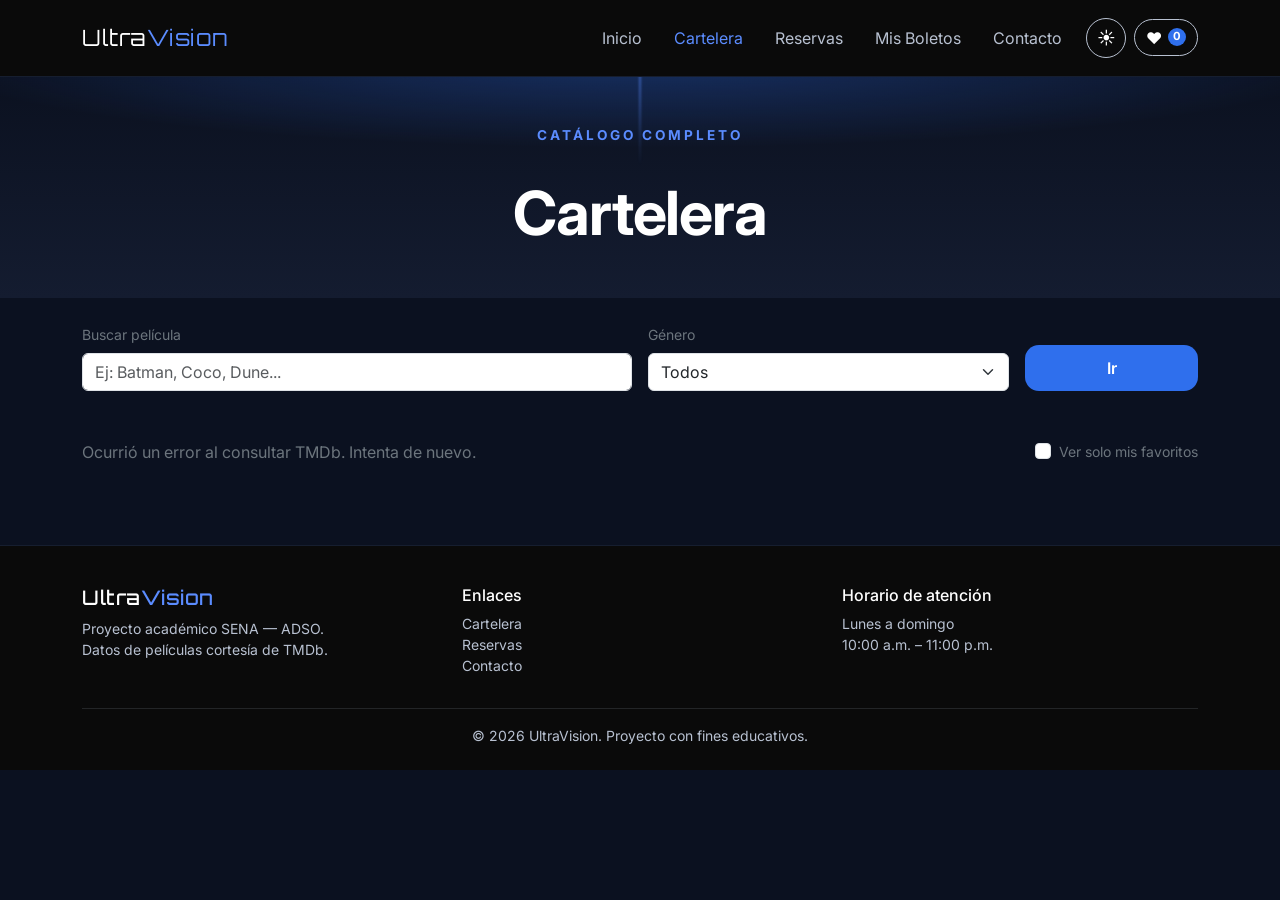
==== commit 860ae4c2: "Mejorar ascesibilidad con los favoritos" ====
--- a/pages/cartelera.html
+++ b/pages/cartelera.html
@@ -21,7 +21,8 @@
   <nav class="navbar navbar-expand-lg navbar-uv sticky-top py-3">
     <div class="container">
       <a class="navbar-brand brand" href="../index.html">Ultra<span>Vision</span></a>
-      <button class="navbar-toggler" type="button" data-bs-toggle="collapse" data-bs-target="#navMenu">
+      <button class="navbar-toggler" type="button" data-bs-toggle="collapse" data-bs-target="#navMenu"
+        aria-label="Abrir menú">
         <span class="navbar-toggler-icon"></span>
       </button>
       <div class="collapse navbar-collapse" id="navMenu">
--- a/css/styles.css
+++ b/css/styles.css
@@ -28,11 +28,15 @@
   padding: 0;
 }
 
-/* Títulos y logo usan la fuente "de cine" */
 h1,
 h2,
 h3,
-h4,
+h4 {
+  font-family: var(--font-body);
+  font-weight: 700;
+  letter-spacing: -0.02em;
+}
+
 .brand {
   font-family: var(--font-display);
   letter-spacing: 0.5px;
@@ -68,16 +72,29 @@
   color: var(--uv-blue-glow) !important;
 }
 
-/* Hero: fondo con degradado azul + una línea de luz animada (::before) */
+
+/* =========================================
+   HERO BASE
+   Se aplica a todas las páginas
+   ========================================= */
+
 .hero-uv {
   position: relative;
   overflow: hidden;
-  background: radial-gradient(ellipse 80% 60% at 50% -10%, rgba(47, 111, 237, 0.35), transparent 70%),
-    linear-gradient(180deg, var(--uv-bg) 0%, var(--uv-bg-alt) 100%);
+
+  background:
+    radial-gradient(ellipse 80% 60% at 50% -10%,
+      rgba(47, 111, 237, 0.35),
+      transparent 70%),
+    linear-gradient(180deg,
+      var(--uv-bg) 0%,
+      var(--uv-bg-alt) 100%);
+
   padding: 5rem 1.5rem 4rem;
   text-align: center;
 }
 
+/* Línea de luz del hero */
 .hero-uv::before {
   content: "";
   position: absolute;
@@ -85,14 +102,18 @@
   left: 50%;
   width: 2px;
   height: 60%;
-  background: linear-gradient(180deg, rgba(91, 140, 255, 0.8), transparent);
+
+  background: linear-gradient(180deg,
+      rgba(91, 140, 255, 0.8),
+      transparent);
+
   transform: translateX(-50%) rotate(0deg);
   filter: blur(1px);
   animation: uv-beam-sweep 6s ease-in-out infinite;
   pointer-events: none;
 }
 
-/* Mueve la línea de luz de un lado a otro */
+/* Animación de la línea */
 @keyframes uv-beam-sweep {
 
   0%,
@@ -107,24 +128,176 @@
   }
 }
 
+/* Etiqueta del hero */
 .hero-uv .eyebrow {
   color: var(--uv-blue-glow);
-  font-family: var(--font-display);
+  font-family: var(--font-body);
   font-size: 0.85rem;
+  font-weight: 700;
   letter-spacing: 3px;
   text-transform: uppercase;
 }
 
+/* Títulos de los heroes normales */
 .hero-uv h1 {
+  font-family: var(--font-body);
   font-size: clamp(2.2rem, 5vw, 3.8rem);
+  font-weight: 700;
+  letter-spacing: -0.02em;
   margin: 0.5rem 0 1rem;
 }
 
+/* Texto de los heroes normales */
 .hero-uv p {
   color: var(--uv-gray);
   max-width: 600px;
   margin: 0 auto 2rem;
 }
+
+
+/* =========================================
+   HERO CINEMATOGRÁFICO
+   SOLO PARA INDEX
+   ========================================= */
+
+.pagina-inicio .hero-uv {
+  min-height: 72vh;
+
+  display: flex;
+  align-items: center;
+
+  padding: 0;
+  text-align: left;
+
+  background-image: url("https://images.unsplash.com/photo-1489599849927-2ee91cede3ba?auto=format&fit=crop&w=2000&q=85");
+  background-size: cover;
+  background-position: center;
+}
+
+/* Overlay oscuro solamente en Inicio */
+.pagina-inicio .hero-uv-overlay {
+  position: absolute;
+  inset: 0;
+
+  background: linear-gradient(90deg,
+      rgba(11, 17, 32, 0.96) 0%,
+      rgba(11, 17, 32, 0.82) 38%,
+      rgba(11, 17, 32, 0.48) 70%,
+      rgba(11, 17, 32, 0.72) 100%);
+}
+
+/* Contenido del Inicio */
+.pagina-inicio .hero-uv-content {
+  position: relative;
+  z-index: 2;
+  width: 100%;
+}
+
+/* Texto del Inicio */
+.pagina-inicio .hero-uv-text {
+  max-width: 680px;
+  padding: 5rem 0;
+}
+
+/* Etiqueta del Inicio */
+.pagina-inicio .hero-uv .eyebrow {
+  display: inline-block;
+  margin-bottom: 1rem;
+
+  color: var(--uv-blue-glow);
+  font-family: var(--font-body);
+  font-size: 0.78rem;
+  font-weight: 700;
+  letter-spacing: 2.5px;
+  text-transform: uppercase;
+}
+
+/* Título grande solamente en Inicio */
+.pagina-inicio .hero-uv h1 {
+  margin-bottom: 1.25rem;
+
+  font-family: var(--font-body);
+  font-size: clamp(3rem, 7vw, 5.8rem);
+  font-weight: 700;
+  line-height: 0.98;
+  letter-spacing: -0.045em;
+
+  color: #fff;
+}
+
+/* Descripción del Inicio */
+.pagina-inicio .hero-uv p {
+  max-width: 560px;
+  margin-bottom: 2rem;
+
+  color: rgba(255, 255, 255, 0.82);
+  font-size: 1.1rem;
+  line-height: 1.7;
+}
+
+/* Botones del Inicio */
+.pagina-inicio .hero-uv-actions {
+  display: flex;
+  flex-wrap: wrap;
+  gap: 0.9rem;
+}
+
+.pagina-inicio .hero-uv-actions .btn {
+  padding: 0.85rem 1.4rem;
+  border-radius: 8px;
+  font-weight: 600;
+
+  transition:
+    transform 0.2s ease,
+    box-shadow 0.2s ease,
+    background-color 0.2s ease;
+}
+
+.pagina-inicio .hero-uv-actions .btn:hover {
+  transform: translateY(-2px);
+}
+
+
+/* =========================================
+   RESPONSIVE
+   ========================================= */
+
+@media (max-width: 768px) {
+
+  /* Hero normal de todas las páginas */
+  .hero-uv {
+    padding: 3.5rem 1rem 2.5rem;
+  }
+
+  /* Hero cinematográfico del Inicio */
+  .pagina-inicio .hero-uv {
+    min-height: 75vh;
+    padding: 0;
+    background-position: center;
+  }
+
+  .pagina-inicio .hero-uv-text {
+    padding: 4rem 1rem;
+  }
+
+  .pagina-inicio .hero-uv h1 {
+    font-size: clamp(2.8rem, 13vw, 4rem);
+  }
+
+  .pagina-inicio .hero-uv p {
+    font-size: 1rem;
+  }
+
+  .pagina-inicio .hero-uv-actions {
+    flex-direction: column;
+    align-items: stretch;
+  }
+
+  .pagina-inicio .hero-uv-actions .btn {
+    text-align: center;
+  }
+}
+
 
 /* Botones */
 .btn-uv-primary {
@@ -211,11 +384,6 @@
   color: var(--uv-blue-glow);
 }
 
-@media (max-width: 768px) {
-  .hero-uv {
-    padding: 3.5rem 1rem 2.5rem;
-  }
-}
 
 /* Contorno visible al navegar con teclado (accesibilidad) */
 a:focus-visible,
@@ -399,12 +567,11 @@
 
 .table-uv th {
   color: var(--uv-blue-glow);
-  font-family: var(--font-display);
-  font-weight: 600;
+  font-family: var(--font-body);
+  font-weight: 700;
   font-size: 0.8rem;
   letter-spacing: 0.5px;
   text-transform: uppercase;
-  border-color: rgba(184, 193, 209, 0.15) !important;
 }
 
 .table-uv td {
